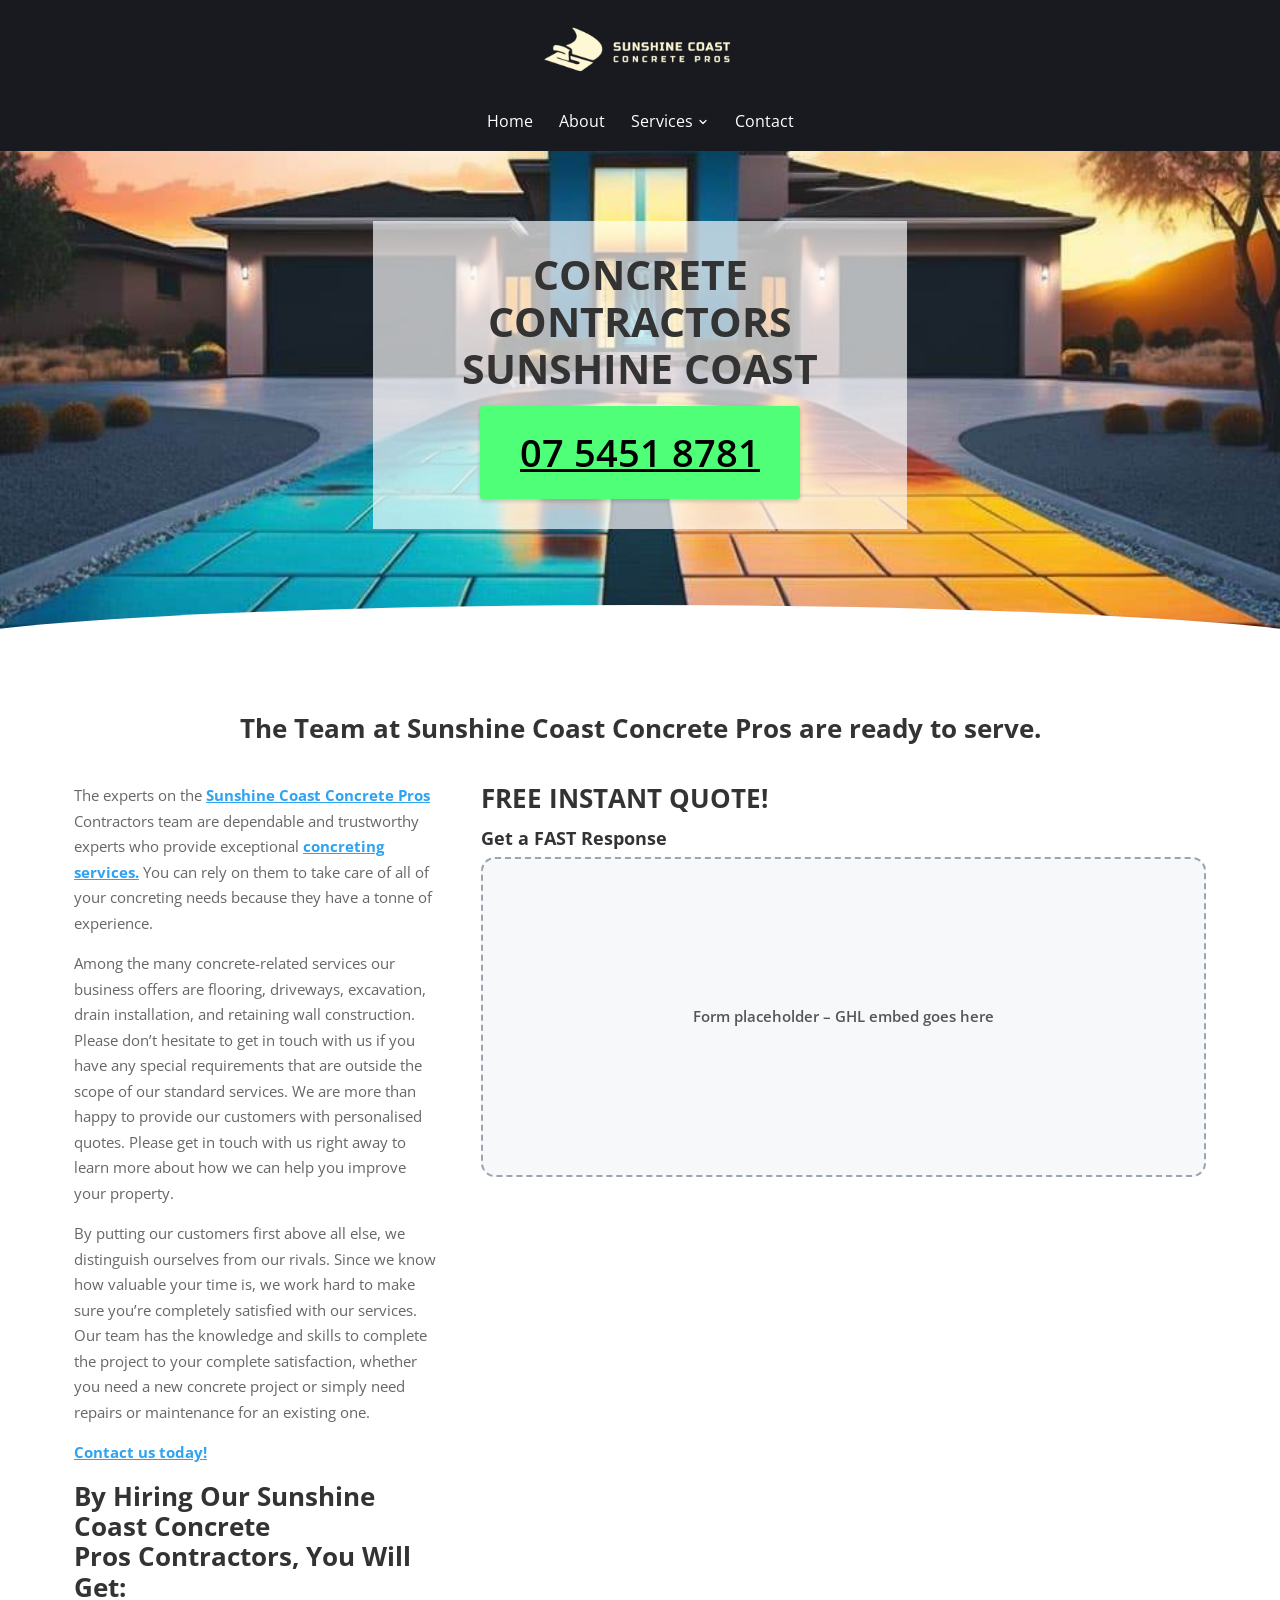
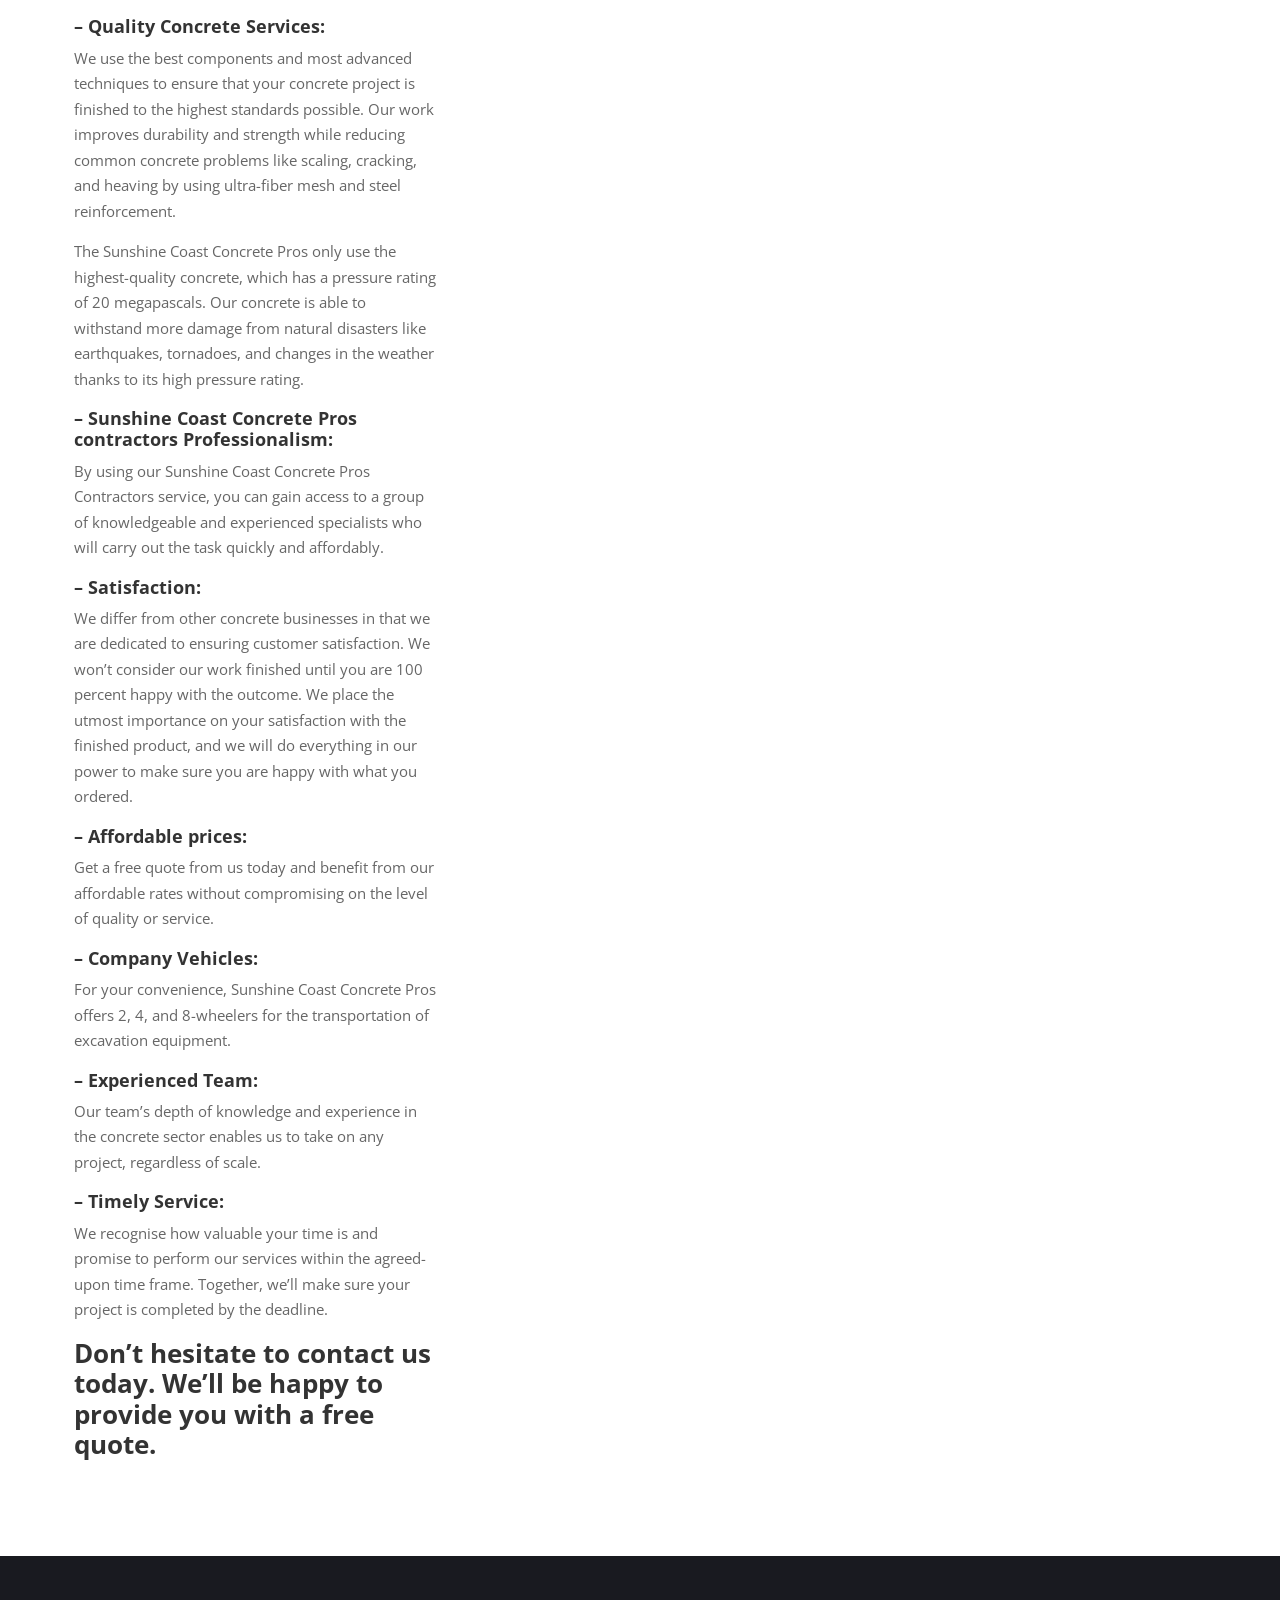
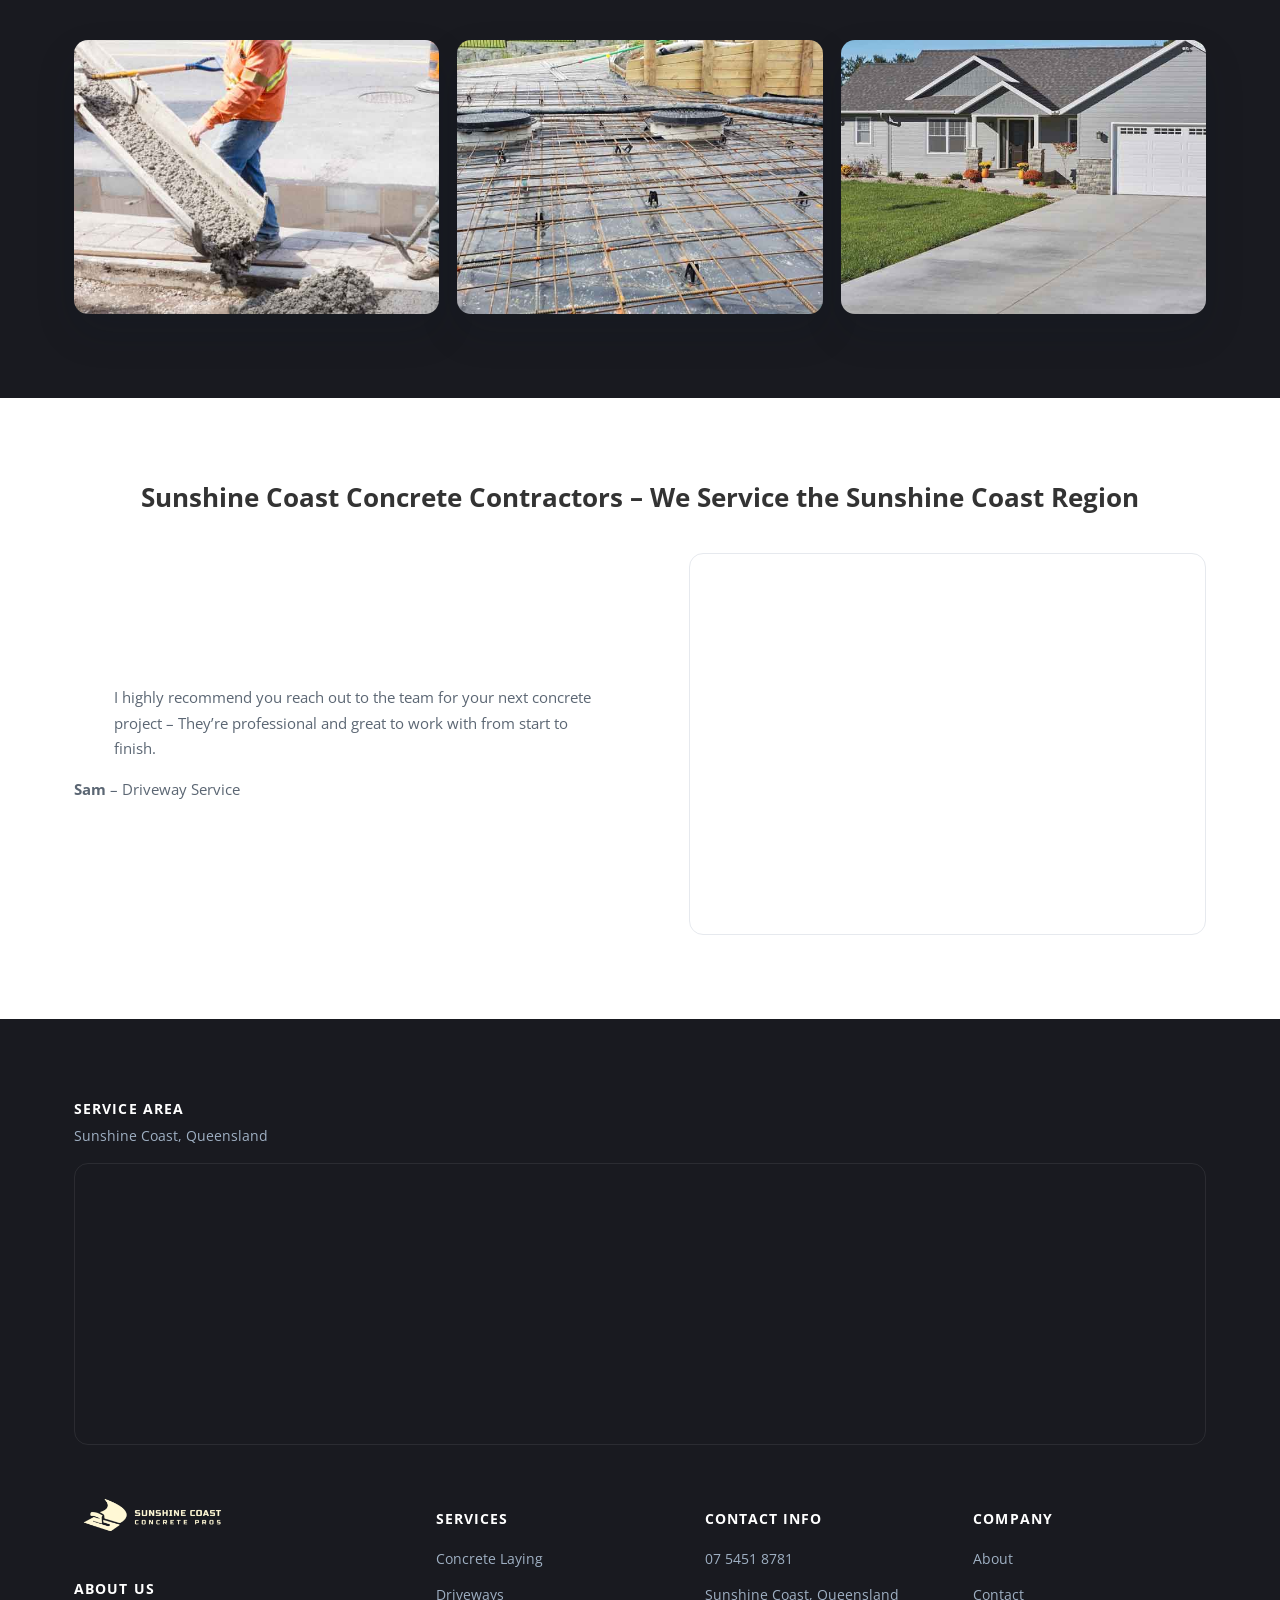
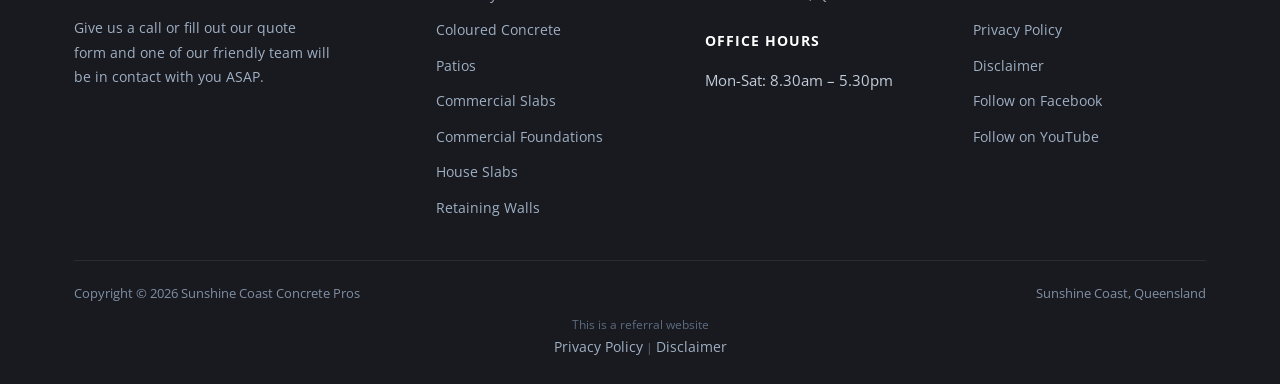
==== about/index.html @ 8c4a9a01 "Rebuild Sunshine Coast Concrete Pros as fast static site (form placeholder) Co-Authored-By: Claude S" ====
<!doctype html>
<html lang="en-AU">
<head>
<!-- Google tag (gtag.js) -->
<script async src="https://www.googletagmanager.com/gtag/js?id=AW-11030760791"></script>
<script>
  window.dataLayer = window.dataLayer || [];
  function gtag(){dataLayer.push(arguments);}
  gtag('js', new Date());
  gtag('config', 'AW-11030760791');
</script>
<meta charset="UTF-8">
<meta name="viewport" content="width=device-width, initial-scale=1.0">
<link rel="icon" href="/favicon-32.png" sizes="32x32" type="image/png">
<link rel="icon" href="/favicon-192.png" sizes="192x192" type="image/png">
<link rel="apple-touch-icon" href="/apple-touch-icon.png">
<title>About - Sunshine Coast Concrete Pros</title>
<meta name="description" content="Sunshine Coast Concrete Pros Contractors team are dependable and trustworthy experts who provide exceptional concreting services.">
<meta name="robots" content="follow, index, max-snippet:-1, max-video-preview:-1, max-image-preview:large">
<link rel="canonical" href="https://sunshinecoastconcrete.com.au/about/">
<meta property="og:locale" content="en_US">
<meta property="og:type" content="article">
<meta property="og:title" content="About - Sunshine Coast Concrete Pros">
<meta property="og:description" content="Sunshine Coast Concrete Pros Contractors team are dependable and trustworthy experts who provide exceptional concreting services.">
<meta property="og:url" content="https://sunshinecoastconcrete.com.au/about/">
<meta property="og:site_name" content="Sunshine Coast Concrete Pros">
<meta property="og:image" content="https://sunshinecoastconcrete.com.au/images/social-Sunshinecoast-Concrete.jpg">
<meta property="og:image:secure_url" content="https://sunshinecoastconcrete.com.au/images/social-Sunshinecoast-Concrete.jpg">
<meta property="og:image:width" content="1200">
<meta property="og:image:height" content="630">
<meta property="og:image:alt" content="sunshine coast concrete logo - queensland best concrete contractor for driveways">
<meta property="og:image:type" content="image/jpeg">
<meta name="twitter:card" content="summary_large_image">
<meta name="twitter:title" content="About - Sunshine Coast Concrete Pros">
<meta name="twitter:description" content="Sunshine Coast Concrete Pros Contractors team are dependable and trustworthy experts who provide exceptional concreting services.">
<meta name="twitter:image" content="https://sunshinecoastconcrete.com.au/images/social-Sunshinecoast-Concrete.jpg">
<meta name="twitter:label1" content="Time to read">
<meta name="twitter:data1" content="7 minutes">
<script type="application/ld+json">{"@context": "https://schema.org", "@graph": [{"@type": "Place", "@id": "https://sunshinecoastconcrete.com.au/#place", "address": {"@type": "PostalAddress", "streetAddress": "11 Vine Forest Circuit", "addressLocality": "Palmwoods", "addressRegion": "Sunshine Coast", "postalCode": "4555", "addressCountry": "Australia"}}, {"@type": ["LocalBusiness", "Organization"], "@id": "https://sunshinecoastconcrete.com.au/#organization", "name": "Sunshine Coast Concrete", "url": "https://sunshinecoastconcrete.com.au", "sameAs": ["https://www.facebook.com/profile.php?id=100089386998641"], "email": "info@sunshinecoastconcrete.com.au", "address": {"@type": "PostalAddress", "streetAddress": "11 Vine Forest Circuit", "addressLocality": "Palmwoods", "addressRegion": "Sunshine Coast", "postalCode": "4555", "addressCountry": "Australia"}, "logo": {"@type": "ImageObject", "@id": "https://sunshinecoastconcrete.com.au/#logo", "url": "https://sunshinecoastconcrete.com.au/images/main-Sunshinecoast-Concrete.jpg", "contentUrl": "https://sunshinecoastconcrete.com.au/images/main-Sunshinecoast-Concrete.jpg", "caption": "Sunshine Coast Concrete Pros", "inLanguage": "en-US", "width": "600", "height": "600"}, "openingHours": ["Monday,Tuesday,Wednesday,Thursday,Friday,Saturday,Sunday 09:00-17:00"], "location": {"@id": "https://sunshinecoastconcrete.com.au/#place"}, "image": {"@id": "https://sunshinecoastconcrete.com.au/#logo"}, "telephone": "+61-7-5451-8781"}, {"@type": "WebSite", "@id": "https://sunshinecoastconcrete.com.au/#website", "url": "https://sunshinecoastconcrete.com.au", "name": "Sunshine Coast Concrete Pros", "alternateName": "Concrete Driveways Sunshine Coast", "publisher": {"@id": "https://sunshinecoastconcrete.com.au/#organization"}, "inLanguage": "en-US"}, {"@type": "ImageObject", "@id": "https://sunshinecoastconcrete.com.au/images/social-Sunshinecoast-Concrete.jpg", "url": "https://sunshinecoastconcrete.com.au/images/social-Sunshinecoast-Concrete.jpg", "width": "1200", "height": "630", "caption": "sunshine coast concrete logo - queensland best concrete contractor for driveways", "inLanguage": "en-US"}, {"@type": "BreadcrumbList", "@id": "https://sunshinecoastconcrete.com.au/about/#breadcrumb", "itemListElement": [{"@type": "ListItem", "position": "1", "item": {"@id": "https://sunshinecoastconcrete.com.au", "name": "Home"}}, {"@type": "ListItem", "position": "2", "item": {"@id": "https://sunshinecoastconcrete.com.au/about/", "name": "About"}}]}, {"@type": "AboutPage", "@id": "https://sunshinecoastconcrete.com.au/about/#webpage", "url": "https://sunshinecoastconcrete.com.au/about/", "name": "About - Sunshine Coast Concrete Pros", "datePublished": "2023-01-18T11:44:36+00:00", "dateModified": "2023-02-21T07:09:35+00:00", "isPartOf": {"@id": "https://sunshinecoastconcrete.com.au/#website"}, "primaryImageOfPage": {"@id": "https://sunshinecoastconcrete.com.au/images/social-Sunshinecoast-Concrete.jpg"}, "inLanguage": "en-US", "breadcrumb": {"@id": "https://sunshinecoastconcrete.com.au/about/#breadcrumb"}}]}</script>
<script type="application/ld+json">{"@context": "https://schema.org", "@type": "LocalBusiness", "name": "Sunshine Coast Concrete Pros", "image": "https://sunshinecoastconcrete.com.au/images/Sunshine-Coast-Concrete-Logo.png", "@id": "", "url": "https://sunshinecoastconcrete.com.au/", "telephone": "07 5451 8781", "address": {"@type": "PostalAddress", "streetAddress": "", "addressLocality": "Sunshine Coast", "addressRegion": "QLD", "postalCode": "", "addressCountry": "AU"}, "openingHoursSpecification": {"@type": "OpeningHoursSpecification", "dayOfWeek": ["Monday", "Tuesday", "Wednesday", "Thursday", "Friday", "Saturday", "Sunday"], "opens": "00:00", "closes": "23:59"}, "sameAs": ["https://www.facebook.com/profile.php?id=100089386998641", "https://www.youtube.com/channel/UCxRtXw0MO_9Wl3wYZWt5L2w"]}</script>
<script type="application/ld+json">{"@context": "https://schema.org", "@type": "BreadcrumbList", "itemListElement": [{"@type": "ListItem", "position": 1, "name": "Home", "item": "https://sunshinecoastconcrete.com.au/"}, {"@type": "ListItem", "position": 2, "name": "About", "item": "https://sunshinecoastconcrete.com.au/about/"}]}</script>
<link rel="preconnect" href="https://fonts.googleapis.com">
<link rel="preconnect" href="https://fonts.gstatic.com" crossorigin>
<link rel="preload" as="style" href="https://fonts.googleapis.com/css2?family=Open+Sans:wght@400;600;700;800&display=swap" onload="this.onload=null;this.rel='stylesheet'">
<noscript><link rel="stylesheet" href="https://fonts.googleapis.com/css2?family=Open+Sans:wght@400;600;700;800&display=swap"></noscript>
<link rel="stylesheet" href="/css/style.css">
</head>
<body class="">

<header class="classic">
  <div class="c-head wrap">
    <a href="/" class="brand"><img src="/images/Sunshine-yConcrete-long.png" alt="Sunshine Coast Concrete Pros" width="1200" height="417"></a>
    <nav class="links"><a href="/">Home</a><a href="/about/">About</a><div class="nav-item"><a href="/services/">Services <svg viewBox="0 0 24 24" fill="none" stroke-width="2.4" stroke-linecap="round" stroke-linejoin="round"><path d="m6 9 6 6 6-6"/></svg></a><div class="nav-dropdown"><a href="/concrete-laying-sunshine-coast/">Concrete Laying</a><a href="/concrete-driveways-sunshine-coast/">Driveways</a><a href="/colored-concrete-sunshine-coast/">Coloured Concrete</a><a href="/patios-sunshine-coast/">Patios</a><a href="/commercial-slabs/">Commercial Slabs</a><a href="/commercial-foundations/">Commercial Foundations</a><a href="/house-slabs-sunshine-coast/">House Slabs</a><a href="/retaining-walls-sunshine-coast/">Retaining Walls</a></div></div><a href="/contact/">Contact</a></nav>
    <button type="button" class="hamburger-btn" id="hamburgerBtn" aria-label="Open menu" aria-expanded="false"><svg viewBox="0 0 24 24" fill="none" stroke="#fff" stroke-width="2.4" stroke-linecap="round" stroke-linejoin="round"><path d="M4 7h16M4 12h16M4 17h16"/></svg></button>
  </div>
  <div class="mobile-menu" id="mobileMenu"><a href="/">Home</a><a href="/about/">About</a><a href="/services/">Services</a><div class="mobile-submenu"><a href="/concrete-laying-sunshine-coast/">Concrete Laying</a><a href="/concrete-driveways-sunshine-coast/">Driveways</a><a href="/colored-concrete-sunshine-coast/">Coloured Concrete</a><a href="/patios-sunshine-coast/">Patios</a><a href="/commercial-slabs/">Commercial Slabs</a><a href="/commercial-foundations/">Commercial Foundations</a><a href="/house-slabs-sunshine-coast/">House Slabs</a><a href="/retaining-walls-sunshine-coast/">Retaining Walls</a></div><a href="/contact/">Contact</a><a href="tel:0754518781" class="mobile-menu-phone">Call 07 5451 8781</a></div>
</header>
<main>
<section class="hero-c" id="top"><div class="hero-c-box"><div class="row"><div class="text"><h1>CONCRETE CONTRACTORS SUNSHINE COAST</h1></div><p class="btn-wrap"><a class="btn btn-primary" href="tel:0754518781">07 5451 8781</a></p></div></div></section>
<section class=""><div class="wrap"><div class="row"><div class="text">

<h2>The Team at Sunshine Coast Concrete Pros are ready to serve.</h2>

</div></div><div class="row cols cols-2 formrow"><div class="col"><div class="text"><p>The experts on the <a href="/">Sunshine Coast Concrete Pros</a> Contractors team are dependable and trustworthy experts who provide exceptional <a href="/services/">concreting services.</a> You can rely on them to take care of all of your concreting needs because they have a tonne of experience.</p>
<p>Among the many concrete-related services our business offers are flooring, driveways, excavation, drain installation, and retaining wall construction. Please don’t hesitate to get in touch with us if you have any special requirements that are outside the scope of our standard services. We are more than happy to provide our customers with personalised quotes. Please get in touch with us right away to learn more about how we can help you improve your property.</p>
<p>By putting our customers first above all else, we distinguish ourselves from our rivals. Since we know how valuable your time is, we work hard to make sure you’re completely satisfied with our services. Our team has the knowledge and skills to complete the project to your complete satisfaction, whether you need a new concrete project or simply need repairs or maintenance for an existing one.</p>
<p><a href="/contact/">Contact us today!</a></p>
<h2><strong>By Hiring Our Sunshine Coast Concrete Pros Contractors, You Will Get:</strong></h2>
<h3><strong>– Quality Concrete Services:</strong></h3>
<p>We use the best components and most advanced techniques to ensure that your concrete project is finished to the highest standards possible. Our work improves durability and strength while reducing common concrete problems like scaling, cracking, and heaving by using ultra-fiber mesh and steel reinforcement.</p>
<p>The Sunshine Coast Concrete Pros only use the highest-quality concrete, which has a pressure rating of 20 megapascals. Our concrete is able to withstand more damage from natural disasters like earthquakes, tornadoes, and changes in the weather thanks to its high pressure rating.</p>
<h3><strong>– Sunshine Coast Concrete Pros contractors Professionalism:</strong></h3>
<p>By using our Sunshine Coast Concrete Pros Contractors service, you can gain access to a group of knowledgeable and experienced specialists who will carry out the task quickly and affordably.</p>
<h3><strong>– Satisfaction:</strong></h3>
<p>We differ from other concrete businesses in that we are dedicated to ensuring customer satisfaction. We won’t consider our work finished until you are 100 percent happy with the outcome. We place the utmost importance on your satisfaction with the finished product, and we will do everything in our power to make sure you are happy with what you ordered.</p>
<h3><strong>– Affordable prices:</strong></h3>
<p>Get a free quote from us today and benefit from our affordable rates without compromising on the level of quality or service.</p>
<h3><strong>– Company Vehicles:</strong></h3>
<p>For your convenience, Sunshine Coast Concrete Pros offers 2, 4, and 8-wheelers for the transportation of excavation equipment.</p>
<h3><strong>– Experienced Team:</strong></h3>
<p>Our team’s depth of knowledge and experience in the concrete sector enables us to take on any project, regardless of scale.</p>
<h3><strong>– Timely Service:</strong></h3>
<p>We recognise how valuable your time is and promise to perform our services within the agreed-upon time frame. Together, we’ll make sure your project is completed by the deadline.</p>

<h2>Don’t hesitate to contact us today. We’ll be happy to provide you with a free quote.</h2></div></div><div class="col"><div class="text"><h2>FREE INSTANT QUOTE!</h2>
<h3>Get a FAST Response</h3></div><div class="form-card"><div class="form-placeholder"><!-- GHL FORM EMBED GOES HERE -->Form placeholder &ndash; GHL embed goes here</div></div></div></div></div></section>
<section class="sec-dark"><div class="wrap"><div class="row gallery-grid"><div class="figure"><img src="/images/d1.jpg" alt="Sunshine Coast Concrete Pros Contractors Cement Services in AU" width="800" height="480" loading="lazy" decoding="async"></div><div class="figure"><img src="/images/d2.jpg" alt="Laying Concrete Foundations" width="800" height="480" loading="lazy" decoding="async"></div><div class="figure"><img src="/images/d3.jpg" alt="Turning an Old Driveway Into a New Driveway - Sunshine Coast Concrete Pros Contractors" width="800" height="480" loading="lazy" decoding="async"></div></div></div></section>
<section class=""><div class="wrap"><div class="row"><div class="text">

<h2>Sunshine Coast Concrete Contractors – We Service the Sunshine Coast Region</h2>

</div></div><div class="row cols cols-2"><div class="col"><div class="testimonial"><blockquote><p>I highly recommend you reach out to the team for your next concrete project – They’re professional and great to work with from start to finish.</p></blockquote><p class="who"><strong>Sam</strong> &ndash; Driveway Service</p></div></div><div class="col"><div class="map-embed"><iframe src="https://www.google.com/maps/embed?pb=!1m14!1m8!1m3!1d228356.82691924868!2d153.05570167729675!3d-26.581850053584763!3m2!1i1024!2i768!4f13.1!3m3!1m2!1s0x0%3A0x6af432c5afefbe0d!2sSunshine%20Coast%20Concrete%20Pros!5e0!3m2!1sen!2snz!4v1674123449650!5m2!1sen!2snz" width="600" height="380" style="border:0" allowfullscreen loading="lazy" referrerpolicy="no-referrer-when-downgrade" title="Sunshine Coast Concrete Pros service area map"></iframe></div></div></div></div></section>
</main>
<footer>
  <div class="wrap">
    <div class="footer-map-head"><h4>Service Area</h4><p>Sunshine Coast, Queensland</p></div><div class="footer-map"><iframe src="https://www.google.com/maps/embed?pb=!1m14!1m8!1m3!1d456615.78551416093!2d153.074157!3d-26.606482!3m2!1i1024!2i768!4f13.1!3m3!1m2!1s0x2fd1b5e53f5f8fc7%3A0x6af432c5afefbe0d!2sSunshine%20Coast%20Concrete%20Pros!5e0!3m2!1sen!2snz!4v1678035881967!5m2!1sen!2snz" width="600" height="280" style="border:0" allowfullscreen loading="lazy" referrerpolicy="no-referrer-when-downgrade" title="Sunshine Coast Concrete Pros service area map"></iframe></div>
    <div class="footer-grid "><div class="footer-brand"><a href="/" class="brand"><img src="/images/Sunshine-yConcrete-long.png" alt="Sunshine Coast Concrete Pros" width="1200" height="417" loading="lazy"></a><h4>About us</h4><p>Give us a call or fill out our quote form and one of our friendly team will be in contact with you ASAP.</p></div><div><h4>Services</h4><ul><li><a href="/concrete-laying-sunshine-coast/">Concrete Laying</a></li><li><a href="/concrete-driveways-sunshine-coast/">Driveways</a></li><li><a href="/colored-concrete-sunshine-coast/">Coloured Concrete</a></li><li><a href="/patios-sunshine-coast/">Patios</a></li><li><a href="/commercial-slabs/">Commercial Slabs</a></li><li><a href="/commercial-foundations/">Commercial Foundations</a></li><li><a href="/house-slabs-sunshine-coast/">House Slabs</a></li><li><a href="/retaining-walls-sunshine-coast/">Retaining Walls</a></li></ul></div><div><h4>Contact Info</h4><ul><li><a href="tel:0754518781">07 5451 8781</a></li><li><a href="https://goo.gl/maps/poTHbkWB9ZEFr1628" target="_blank" rel="noopener">Sunshine Coast, Queensland</a></li></ul><h4 style="margin-top:22px;">Office Hours</h4><ul><li>Mon-Sat: 8.30am &ndash; 5.30pm</li></ul></div><div><h4>Company</h4><ul><li><a href="/about/">About</a></li><li><a href="/contact/">Contact</a></li><li><a href="/privacy-policy/">Privacy Policy</a></li><li><a href="/disclaimer/">Disclaimer</a></li><li><a href="https://www.facebook.com/profile.php?id=100089386998641" target="_blank" rel="noopener">Follow on Facebook</a></li><li><a href="https://www.youtube.com/channel/UCxRtXw0MO_9Wl3wYZWt5L2w" target="_blank" rel="noopener">Follow on YouTube</a></li></ul></div></div>
    <div class="footer-bottom"><span>Copyright &copy; 2026 Sunshine Coast Concrete Pros</span><span>Sunshine Coast, Queensland</span></div>
    <div class="footer-disclosure">This is a referral website<br><a href="/privacy-policy/">Privacy Policy</a> | <a href="/disclaimer/">Disclaimer</a></div>
  </div>
</footer>
<script>
(function(){var b=document.getElementById('hamburgerBtn'),m=document.getElementById('mobileMenu');if(!b||!m)return;b.addEventListener('click',function(){var o=m.classList.toggle('open');b.setAttribute('aria-expanded',o?'true':'false');});})();
</script>
<script src="https://link.msgsndr.com/js/form_embed.js" defer></script>
</body>
</html>
---- css/style.css ----
:root{
    --navy:#0f1b2b;
    --navy-2:#16283f;
    --orange:#ff6b2c;
    --orange-2:#ff8a4c;
    --paper:#f6f7f9;
    --ink:#141c26;
    --muted:#5b6673;
    --line:#e6e9ee;
    --white:#ffffff;
    --radius:14px;
    --shadow:0 10px 30px rgba(15,27,43,0.08);
    --maxw:1180px;
  }
  *{box-sizing:border-box;}
  html{scroll-behavior:smooth;}
  body{
    margin:0;
    font-family:'Inter',-apple-system,BlinkMacSystemFont,'Segoe UI',sans-serif;
    color:var(--ink);
    background:var(--white);
    line-height:1.6;
  }
  img{max-width:100%;display:block;}
  a{color:inherit;}
  .wrap{max-width:var(--maxw);margin:0 auto;padding:0 24px;}
  h1,h2,h3{font-weight:800;line-height:1.15;margin:0 0 .5em;}
  h2{font-size:clamp(1.7rem,3vw,2.4rem);}
  h3{font-size:1.15rem;}
  p{color:var(--muted);margin:0 0 1em;}
  .eyebrow{
    display:inline-flex;align-items:center;gap:8px;
    text-transform:uppercase;letter-spacing:.08em;font-size:.75rem;font-weight:700;
    color:var(--orange);margin-bottom:12px;
  }
  .eyebrow::before{content:"";width:22px;height:2px;background:var(--orange);display:inline-block;}
  .btn{
    display:inline-flex;align-items:center;justify-content:center;gap:8px;
    padding:15px 28px;border-radius:999px;font-weight:700;font-size:.95rem;
    text-decoration:none;cursor:pointer;border:2px solid transparent;transition:transform .15s ease, box-shadow .15s ease, background .15s ease;
  }
  .btn:hover{transform:translateY(-2px);}
  .btn-primary{background:var(--orange);color:var(--white);box-shadow:0 8px 20px rgba(255,107,44,.35);}
  .btn-primary:hover{background:var(--orange-2);}
  .btn-outline{background:transparent;border-color:rgba(255,255,255,.35);color:var(--white);}
  .btn-outline:hover{border-color:var(--white);}
  .btn-dark{background:var(--navy);color:var(--white);}

  /* Header */
  header{
    position:sticky;top:0;z-index:50;background:rgba(15,27,43,.96);backdrop-filter:blur(6px);
    border-bottom:1px solid rgba(255,255,255,.06);
  }
  .nav{display:flex;align-items:center;justify-content:space-between;padding:16px 24px;}
  .brand{display:flex;align-items:center;gap:10px;color:var(--white);text-decoration:none;font-weight:800;font-size:1.05rem;letter-spacing:.01em;}
  .brand-mark{
    width:34px;height:32px;display:flex;align-items:center;flex-shrink:0;
  }
  .brand-mark svg{width:34px;height:32px;}
  .brand small{display:block;font-size:.65rem;font-weight:600;color:#9fb0c3;letter-spacing:.12em;text-transform:uppercase;}
  nav.links{display:flex;align-items:center;gap:32px;}
  nav.links a{color:#cfd8e3;text-decoration:none;font-weight:600;font-size:.92rem;}
  nav.links a:hover{color:var(--white);}
  .nav-item{position:relative;display:flex;align-items:center;padding:24px 0;margin:-24px 0;}
  .nav-item > a{display:flex;align-items:center;gap:5px;}
  .nav-item > a svg{width:13px;height:13px;stroke:currentColor;transition:transform .18s ease;}
  .nav-item:hover > a svg{transform:rotate(180deg);}
  .nav-dropdown{
    position:absolute;top:100%;left:0;margin-top:2px;
    background:var(--navy-2);border:1px solid rgba(255,255,255,.1);border-radius:12px;
    padding:8px;min-width:220px;box-shadow:0 22px 44px rgba(0,0,0,.4);
    opacity:0;visibility:hidden;transform:translateY(-6px);transition:opacity .18s ease, transform .18s ease, visibility .18s ease;
    z-index:60;
  }
  .nav-item:hover .nav-dropdown{opacity:1;visibility:visible;transform:translateY(0);}
  .nav-dropdown a{display:block;padding:10px 12px;border-radius:8px;color:#cfd8e3;font-weight:600;font-size:.88rem;}
  .nav-dropdown a:hover{background:rgba(255,255,255,.07);color:var(--white);}
  .nav-cta{display:flex;align-items:center;gap:14px;}
  .phone-pill{
    display:flex;align-items:center;gap:8px;color:var(--white);text-decoration:none;font-weight:700;font-size:.92rem;
  }
  .phone-pill svg{width:16px;height:16px;stroke:var(--orange);}
  .menu-toggle{display:none;background:none;border:none;color:var(--white);font-size:1.6rem;cursor:pointer;}
  .hamburger-btn{
    display:none;width:42px;height:42px;border-radius:10px;background:var(--orange);border:none;
    align-items:center;justify-content:center;cursor:pointer;flex-shrink:0;box-shadow:0 8px 20px rgba(255,107,44,.35);
  }
  .hamburger-btn svg{width:20px;height:20px;}

  /* Mobile menu panel */
  .mobile-menu{
    display:none;flex-direction:column;gap:2px;background:var(--navy-2);
    border-top:1px solid rgba(255,255,255,.08);padding:10px 20px 22px;
  }
  .mobile-menu.open{display:flex;}
  .mobile-menu a{
    color:#cfd8e3;text-decoration:none;font-weight:600;font-size:.98rem;padding:13px 4px;
    border-bottom:1px solid rgba(255,255,255,.06);
  }
  .mobile-submenu{display:flex;flex-direction:column;padding-left:14px;}
  .mobile-submenu a{font-size:.9rem;font-weight:500;color:#9fb0c3;padding:10px 4px;}
  .mobile-menu-phone{color:var(--orange) !important;font-weight:700 !important;}
  .mobile-menu .btn-primary{justify-content:center;margin-top:14px;border-bottom:none;}

  /* Hero */
  .hero{
    background:radial-gradient(1200px 500px at 15% -10%, rgba(255,107,44,.22), transparent 60%),
               linear-gradient(100deg, rgba(15,27,43,.97) 0%, rgba(15,27,43,.93) 38%, rgba(15,27,43,.62) 100%),
               url('/images/Banner-of-Madison-Concrete.jpg');
    background-size:cover;background-position:center 65%;
    color:var(--white);position:relative;overflow:hidden;
  }
  .hero::after{
    content:"";position:absolute;right:-120px;top:-80px;width:520px;height:520px;
    background:radial-gradient(circle,rgba(255,107,44,.2),transparent 70%);
  }
  .hero-inner{
    position:relative;z-index:2;padding:88px 24px 76px;max-width:1320px;margin:0 auto;
    display:grid;grid-template-columns:.95fr 1.25fr;gap:40px;align-items:center;
  }
  .hero h1{font-size:clamp(2.1rem,4.4vw,3.2rem);margin-bottom:.4em;}
  .hero h1 span{color:var(--orange);}
  .hero-topbar{
    position:relative;z-index:3;background:linear-gradient(135deg,var(--orange),var(--orange-2));
    padding:16px 24px;text-align:center;box-shadow:0 4px 18px rgba(0,0,0,.18);
  }
  .hero-topbar strong{
    display:inline-block;color:var(--navy);font-weight:900;letter-spacing:.02em;
    font-size:clamp(1.3rem,3.4vw,2rem);text-transform:uppercase;
    text-shadow:0 0 14px rgba(255,255,255,.85), 0 0 28px rgba(255,255,255,.5), 0 2px 0 rgba(255,255,255,.4);
  }
  .hero p.lead{color:#c3ceda;font-size:1.08rem;max-width:52ch;margin-bottom:1.8em;}
  .hero-actions{display:flex;flex-wrap:wrap;gap:14px;margin-bottom:2.4em;}
  .hero-stats{display:flex;gap:28px;flex-wrap:wrap;}
  .hero-stats div{min-width:110px;}
  .hero-stats strong{display:block;font-size:1.6rem;color:var(--white);}
  .hero-stats span{font-size:.8rem;color:#9fb0c3;text-transform:uppercase;letter-spacing:.06em;}

  .hero-card{
    background:rgba(255,255,255,.06);border:1px solid rgba(255,255,255,.12);border-radius:var(--radius);
    padding:28px;backdrop-filter:blur(4px);
  }
  .hero-card h3{color:var(--white);margin-bottom:14px;font-size:1.05rem;}
  .hero-card ul{list-style:none;margin:0;padding:0;display:grid;gap:12px;}
  .hero-card li{display:flex;gap:10px;align-items:flex-start;color:#dbe3ec;font-size:.92rem;}
  .hero-card li svg{width:18px;height:18px;stroke:var(--orange);flex-shrink:0;margin-top:2px;}

  /* Hero form (right column) */
  .hero-form{
    padding:0;
  }
  .hero-form-head{padding:0 4px 32px;}
  .response-time{
    color:var(--white);font-size:2rem;font-weight:800;margin:0;line-height:1.3;
  }
  .response-time .highlight{
    position:relative;color:var(--white);display:inline-block;padding-bottom:6px;
  }
  .response-time .highlight::after{
    content:"";position:absolute;left:-4px;right:-4px;bottom:-6px;height:14px;
    background:linear-gradient(90deg,var(--orange),var(--orange-2));
    border-radius:8px;z-index:1;transform:skewX(-10deg) rotate(-1deg);
    box-shadow:0 4px 10px rgba(255,107,44,.35);
  }
  .hero-form iframe{border-radius:10px;display:block;}

  /* Checklist strip */
  .checklist-strip{background:var(--navy-2);border-top:1px solid rgba(255,255,255,.08);}
  .checklist-strip .wrap{
    display:flex;flex-wrap:wrap;gap:14px 32px;padding:22px 24px;justify-content:center;
  }
  .checklist-strip .check-item{display:flex;align-items:center;gap:10px;color:#dbe3ec;font-size:.9rem;font-weight:600;}
  .checklist-strip .check-item svg{width:18px;height:18px;stroke:var(--orange);flex-shrink:0;}

  /* Trust bar */
  .sub-headline{background:var(--navy);padding:22px 0;}
  .sub-headline h2{
    margin:0;text-align:center;color:var(--white);font-size:clamp(1.05rem,2.4vw,1.4rem);font-weight:700;
  }

  .trustbar{background:var(--white);border-bottom:1px solid var(--line);}
  .trustbar .wrap{
    display:grid;grid-template-columns:repeat(4,1fr);gap:24px;padding:26px 24px;
  }
  .trust-item{display:flex;align-items:center;gap:12px;}
  .trust-item svg{width:26px;height:26px;stroke:var(--orange);flex-shrink:0;}
  .trust-item span{font-weight:700;font-size:.88rem;color:var(--navy);}

  /* Section spacing */
  section{padding:84px 0;}
  .section-head{max-width:640px;margin-bottom:48px;}
  .bg-paper{background:var(--paper);}

  /* Content + photo split */
  .content-photo-grid{display:grid;grid-template-columns:1.1fr .9fr;gap:48px;align-items:center;}
  .content-photo{border-radius:var(--radius);overflow:hidden;box-shadow:0 24px 50px rgba(15,27,43,.18);}
  .content-photo img{width:100%;height:360px;object-fit:cover;object-position:center;display:block;}

  /* Services grid */
  .services-grid{display:grid;grid-template-columns:repeat(3,1fr);gap:24px;}
  .service-card{
    background:var(--white);border:1px solid var(--line);border-radius:var(--radius);
    box-shadow:var(--shadow);transition:transform .18s ease, box-shadow .18s ease;
    position:relative;padding:0;overflow:hidden;
  }
  .service-card:hover{transform:translateY(-4px);box-shadow:0 16px 34px rgba(15,27,43,.12);}
  .service-card .card-photo{width:100%;height:170px;object-fit:cover;object-position:center;}
  .service-card .card-body{padding:22px 26px 28px;}
  .service-icon{
    width:52px;height:52px;border-radius:12px;background:linear-gradient(135deg,#fff1e9,#ffe1cf);
    display:flex;align-items:center;justify-content:center;margin-bottom:18px;
    margin-top:-40px;position:relative;z-index:2;box-shadow:0 6px 16px rgba(15,27,43,.18);
  }
  .service-icon svg{width:26px;height:26px;stroke:var(--orange);}
  .service-card h3{margin-bottom:8px;}
  .service-card p{margin-bottom:0;font-size:.93rem;}
  .service-card .service-link{
    display:inline-flex;align-items:center;gap:6px;margin-top:14px;font-size:.85rem;font-weight:700;color:var(--orange);text-decoration:none;
  }
  .service-card.featured{border-color:var(--orange);}
  .service-tag{
    position:absolute;top:14px;right:16px;z-index:3;background:var(--orange);color:var(--white);
    font-size:.68rem;font-weight:800;letter-spacing:.06em;text-transform:uppercase;
    padding:5px 12px;border-radius:999px;
  }

  /* Gallery */
  .gallery-grid{display:grid;grid-template-columns:repeat(4,1fr);gap:18px;}
  .gallery-item{
    position:relative;border-radius:var(--radius);overflow:hidden;aspect-ratio:4/5;
    box-shadow:var(--shadow);
  }
  .gallery-item img{width:100%;height:100%;object-fit:cover;transition:transform .3s ease;}
  .gallery-item:hover img{transform:scale(1.06);}
  .gallery-item .cap{
    position:absolute;left:0;right:0;bottom:0;padding:16px 14px;color:var(--white);font-weight:700;font-size:.85rem;
    background:linear-gradient(0deg, rgba(15,27,43,.85), transparent 70%);
  }

  /* Areas we service carousel */
  .areas-head{display:flex;justify-content:space-between;align-items:flex-end;gap:24px;margin-bottom:32px;flex-wrap:wrap;}
  .areas-top-grid{display:grid;grid-template-columns:2fr 1fr;gap:40px;align-items:stretch;margin-bottom:32px;}
  .areas-intro{display:flex;flex-direction:column;justify-content:space-between;gap:24px;}
  .areas-map-card{
    border-radius:var(--radius);overflow:hidden;min-height:220px;
    border:1px solid var(--line);box-shadow:0 10px 24px rgba(15,27,43,.08);
  }
  .areas-map-card iframe{width:100%;height:100%;border:0;display:block;}
  .carousel-nav{display:flex;gap:10px;}
  .carousel-nav button{
    width:42px;height:42px;border-radius:50%;border:1px solid var(--line);background:var(--white);
    display:flex;align-items:center;justify-content:center;cursor:pointer;transition:background .15s ease;
  }
  .carousel-nav button:hover{background:var(--paper);}
  .carousel-nav button svg{width:18px;height:18px;stroke:var(--navy);}
  .areas-carousel{
    display:flex;overflow-x:auto;scroll-snap-type:x mandatory;gap:24px;
    scrollbar-width:none;-ms-overflow-style:none;padding-bottom:4px;
  }
  .areas-carousel::-webkit-scrollbar{display:none;}
  .area-slide{
    flex:0 0 100%;scroll-snap-align:start;background:var(--paper);border:1px solid var(--line);
    border-radius:var(--radius);padding:32px 36px;
  }
  .area-slide h3{font-size:1.2rem;margin-bottom:20px;color:var(--navy);}
  .area-suburbs{columns:4;column-gap:28px;list-style:none;margin:0;padding:0;}
  .area-suburbs li{
    display:flex;align-items:center;gap:8px;font-size:.86rem;color:var(--muted);
    break-inside:avoid;margin-bottom:9px;
  }
  .area-suburbs li svg{width:13px;height:13px;stroke:var(--orange);flex-shrink:0;}
  .area-dots{display:flex;gap:8px;justify-content:center;margin-top:24px;}
  .area-dots button{
    width:8px;height:8px;border-radius:50%;background:var(--line);border:none;cursor:pointer;padding:0;
  }
  .area-dots button.active{background:var(--orange);width:22px;border-radius:6px;transition:width .2s ease;}

  /* Reviews */
  .reviews-wrap{max-width:920px;margin:0 auto;}

  /* FAQ accordion */
  .faq-wrap{max-width:820px;margin:0 auto;display:grid;gap:14px;}
  .faq-item{
    background:var(--white);border:1px solid var(--line);border-radius:12px;overflow:hidden;
  }
  .faq-item summary{
    list-style:none;cursor:pointer;padding:20px 24px;display:flex;align-items:center;justify-content:space-between;
    gap:16px;font-weight:700;color:var(--navy);font-size:1rem;
  }
  .faq-item summary::-webkit-details-marker{display:none;}
  .faq-item summary .faq-icon{
    width:26px;height:26px;border-radius:50%;background:var(--paper);display:flex;align-items:center;justify-content:center;
    flex-shrink:0;transition:transform .2s ease, background .2s ease;
  }
  .faq-item summary .faq-icon svg{width:14px;height:14px;stroke:var(--orange);}
  .faq-item[open] summary .faq-icon{transform:rotate(45deg);background:#fff1e9;}
  .faq-item .faq-answer{padding:0 24px 20px;margin:0;font-size:.94rem;}

  /* Footer map */
  .footer-map-head{margin-bottom:16px;}
  .footer-map-head h4{color:var(--white);font-size:.85rem;text-transform:uppercase;letter-spacing:.08em;margin-bottom:4px;}
  .footer-map-head p{color:#9fb0c3;font-size:.85rem;margin:0;}
  .footer-map{
    width:100%;border-radius:var(--radius);overflow:hidden;margin-bottom:44px;
    border:1px solid rgba(255,255,255,.08);
  }
  .footer-map iframe{width:100%;height:280px;border:0;display:block;}

  /* Why us */
  .why-grid{display:grid;grid-template-columns:1fr 1fr;gap:56px;align-items:start;}
  .why-list{display:grid;gap:22px;}
  .why-item{display:flex;gap:16px;}
  .why-num{
    width:42px;height:42px;border-radius:10px;background:var(--navy);color:var(--white);
    display:flex;align-items:center;justify-content:center;font-weight:800;flex-shrink:0;font-size:.95rem;
  }
  .why-item h3{margin-bottom:4px;font-size:1.05rem;}
  .why-item p{margin:0;font-size:.93rem;}
  .why-panel{
    background:var(--navy);color:var(--white);border-radius:var(--radius);padding:36px;
    background-image:radial-gradient(600px 300px at 90% 0%, rgba(255,107,44,.25), transparent 70%);
  }
  .why-panel h3{color:var(--white);font-size:1.3rem;}
  .why-panel p{color:#c3ceda;}
  .process{display:grid;gap:18px;margin-top:26px;}
  .process-step{display:flex;gap:14px;align-items:flex-start;}
  .process-step .dot{width:10px;height:10px;border-radius:50%;background:var(--orange);margin-top:8px;flex-shrink:0;}
  .process-step strong{display:block;color:var(--white);font-size:.95rem;}
  .process-step span{color:#9fb0c3;font-size:.85rem;}

  /* CTA strip */
  .cta-strip{
    background:linear-gradient(135deg,var(--orange),#ff8a4c);color:var(--white);text-align:center;
    padding:56px 24px;
  }
  .cta-strip h2{color:var(--white);margin-bottom:.3em;}
  .cta-strip p{color:rgba(255,255,255,.9);max-width:52ch;margin:0 auto 1.6em;}
  .cta-strip .btn-dark:hover{background:#0a1420;}

  /* Contact */
  .contact-grid{display:grid;grid-template-columns:.85fr 1.15fr;gap:48px;align-items:start;}
  #contact-info .contact-grid{grid-template-columns:.75fr 1.25fr;}
  #contact-info .form-wrap{background:transparent;border:none;box-shadow:none;padding:0;}
  .contact-info{display:grid;gap:22px;}
  .info-card{
    background:var(--white);border:1px solid var(--line);border-radius:var(--radius);padding:22px;
    display:flex;gap:14px;align-items:flex-start;box-shadow:var(--shadow);
  }
  .info-card svg{width:22px;height:22px;stroke:var(--orange);flex-shrink:0;margin-top:2px;}
  .info-card h3{font-size:.98rem;margin-bottom:4px;}
  .info-card p{margin:0;font-size:.9rem;}
  .info-card a{color:var(--navy);text-decoration:none;font-weight:700;}
  .form-wrap{
    background:var(--white);border:1px solid var(--line);border-radius:var(--radius);padding:16px;
    box-shadow:var(--shadow);min-height:600px;
  }
  .form-wrap iframe{border-radius:10px;}

  /* Footer */
  footer{background:var(--navy);color:#c3ceda;padding:60px 0 24px;}
  .footer-grid{display:grid;grid-template-columns:1.4fr 1fr 1fr 1fr;gap:36px;margin-bottom:40px;}
  .footer-brand p{color:#9fb0c3;font-size:.9rem;max-width:32ch;}
  footer h4{color:var(--white);font-size:.85rem;text-transform:uppercase;letter-spacing:.08em;margin-bottom:16px;}
  footer ul{list-style:none;margin:0;padding:0;display:grid;gap:10px;}
  footer a{color:#9fb0c3;text-decoration:none;font-size:.9rem;}
  footer a:hover{color:var(--white);}
  .footer-bottom{
    border-top:1px solid rgba(255,255,255,.08);padding-top:22px;
    display:flex;justify-content:space-between;flex-wrap:wrap;gap:10px;font-size:.8rem;color:#7f8fa3;
  }
  .footer-disclosure{margin-top:10px;font-size:.75rem;color:#5c6b80;}

  @media (max-width:980px){
    nav.links{display:none;}
    .phone-pill{display:none;}
    .nav-cta .btn-primary{display:none;}
    .hamburger-btn{display:flex;}
    .nav{padding:12px 16px;}
    .hero-inner{grid-template-columns:1fr;}
    .services-grid{grid-template-columns:repeat(2,1fr);}
    .why-grid{grid-template-columns:1fr;}
    .contact-grid{grid-template-columns:1fr;}
    #contact-info .contact-grid{grid-template-columns:1fr;}
    .trustbar .wrap{grid-template-columns:repeat(2,1fr);}
    .footer-grid{grid-template-columns:1fr 1fr;}
    .gallery-grid{grid-template-columns:repeat(2,1fr);}
    .area-suburbs{columns:2;}
  }
  @media (max-width:600px){
    .services-grid{grid-template-columns:1fr;}
    .hero-actions{flex-direction:column;align-items:stretch;}
    .hero-actions .btn{width:100%;}
    .hero-stats{flex-direction:column;gap:18px;align-items:flex-start;}
    .footer-grid{grid-template-columns:1fr;}
    section{padding:60px 0;}
    .gallery-grid{grid-template-columns:1fr 1fr;}
    .checklist-strip .wrap{justify-content:flex-start;}
    .area-slide{padding:24px 20px;}
    .area-suburbs{columns:1;}
    .areas-head{align-items:flex-start;}
    .areas-top-grid{grid-template-columns:1fr;gap:24px;}
    .content-photo-grid{grid-template-columns:1fr;gap:24px;}
    .content-photo img{height:220px;}
    .areas-map-card{min-height:220px;}
  }

/* privacy page */

  .policy-hero{
    background:linear-gradient(180deg,var(--navy) 0%, var(--navy-2) 100%);
    color:var(--white);padding:64px 0 48px;
  }
  .policy-hero .eyebrow{color:#ff9457;}
  .policy-hero h1{margin-bottom:.3em;}
  .policy-hero p{color:#c3ceda;max-width:60ch;margin:0;}
  .policy{padding:64px 0 90px;}
  .policy-wrap{max-width:800px;margin:0 auto;padding:0 24px;}
  .policy-wrap h2{font-size:1.35rem;margin-top:2.2em;margin-bottom:.5em;}
  .policy-wrap h2:first-child{margin-top:0;}
  .policy-wrap p, .policy-wrap li{color:var(--muted);font-size:.98rem;}
  .policy-wrap ul{padding-left:1.2em;margin:0 0 1em;}
  .policy-wrap li{margin-bottom:.4em;}
  .policy-wrap strong{color:var(--ink);}
  .policy-updated{
    display:inline-block;font-size:.82rem;font-weight:700;color:var(--orange);
    background:#fff1e9;padding:6px 14px;border-radius:999px;margin-bottom:1.5em;
  }
  .policy-card{
    background:var(--paper);border:1px solid var(--line);border-radius:var(--radius);
    padding:24px 26px;margin:1.5em 0;
  }
  .policy-card p:last-child{margin-bottom:0;}

/* sandblasting brisbane additions */
.brand img{height:46px;width:auto}
.hero-copy .text h1,.hero-copy h1{color:#fff;font-size:clamp(2.1rem,4.4vw,3.2rem);margin-bottom:.5em;text-transform:none}
.hero-copy .btn-wrap{margin:0}
.hero-copy .btn{font-size:1.15rem}
.hero-copy .figure{display:none}
.response-sub{color:#c3ceda;font-size:1.05rem;margin:.6em 0 0;font-weight:600}
.form-card{background:#fff;border-radius:14px;padding:18px;box-shadow:0 24px 50px rgba(0,0,0,.3);min-height:200px}
.form-fallback{text-align:center;padding:30px 12px}.form-fallback h3{color:var(--navy)}
.sec-note{display:none}
.text h1,.text h2,.text h3,.text h4{color:var(--navy)}
.text ul{list-style:none;padding:0;display:grid;gap:10px 22px;grid-template-columns:repeat(auto-fit,minmax(230px,1fr));margin:1em 0}
.text ul li{padding-left:28px;position:relative;font-weight:600;color:var(--ink)}
.text ul li::before{content:"";position:absolute;left:0;top:.45em;width:14px;height:14px;border-radius:50%;background:var(--orange);box-shadow:0 0 0 4px rgba(255,107,44,.18)}
.text a{color:var(--orange);font-weight:700}
.text ol{padding-left:1.2em}
.figure img{width:100%;border-radius:var(--radius);box-shadow:0 18px 40px rgba(15,27,43,.14)}
.cols{display:grid;gap:44px;align-items:center}
.cols-2{grid-template-columns:1.05fr .95fr}.cols-3{grid-template-columns:repeat(3,1fr);align-items:stretch}
.row{margin-bottom:40px}.row:last-child{margin-bottom:0}
.blurb{position:relative;background:#fff;border:1px solid var(--line);border-radius:var(--radius);box-shadow:var(--shadow);overflow:hidden;padding-bottom:22px;transition:transform .18s ease,box-shadow .18s ease;height:100%}
.blurb:hover{transform:translateY(-4px);box-shadow:0 16px 34px rgba(15,27,43,.12)}
.blurb .figure img{border-radius:0;box-shadow:none;height:190px;object-fit:cover}
.blurb h3,.blurb h4,.blurb p{padding:0 24px}.blurb h3,.blurb h4{margin-top:18px;color:var(--navy)}
.card-link{position:absolute;inset:0;z-index:2}
.gallery-grid{grid-template-columns:repeat(3,1fr)}
.gallery-grid .figure img{aspect-ratio:4/3;object-fit:cover;width:100%;transition:transform .3s}
.btn-wrap{margin:1.2em 0}
.btn-dark{background:var(--navy);color:#fff}
.cta-strip .hero-actions{justify-content:center;margin:0}.cta-strip h3,.cta-strip h2{color:#fff}
.cta-strip .text{color:#fff}
.map-embed{border-radius:var(--radius);overflow:hidden;border:1px solid var(--line)}.map-embed iframe{width:100%;height:380px;border:0;display:block}
.faq-wrap{max-width:820px;margin:0 auto;display:grid;gap:14px}
.faq-icon{width:26px;height:26px;border-radius:50%;background:var(--paper);display:flex;align-items:center;justify-content:center;flex-shrink:0;color:var(--orange);font-weight:800;transition:transform .2s}
.faq-item[open] .faq-icon{transform:rotate(45deg)}
.faq-answer{padding:0 24px 20px}
.info-grid{display:grid;grid-template-columns:repeat(3,1fr);gap:22px}
.footer-grid{grid-template-columns:1.4fr 1fr 1fr 1fr}
.footer-brand img{height:56px;width:auto;margin-bottom:14px}
.footer-disclosure{text-align:center}
.footer-disclosure a{color:#9fb0c3}
.thanks-hero{background:linear-gradient(180deg,var(--navy),var(--navy-2));color:#fff;padding:110px 0 100px;text-align:center}
.thanks-inner{max-width:620px;margin:0 auto;padding:0 24px}
.thanks-check{width:74px;height:74px;border-radius:50%;background:linear-gradient(135deg,var(--orange),var(--orange-2));display:flex;align-items:center;justify-content:center;margin:0 auto 28px}
.thanks-check svg{width:36px;height:36px;stroke:#fff}
.thanks-hero h1{font-size:clamp(1.8rem,4vw,2.5rem);color:#fff}
.thanks-actions{display:flex;flex-wrap:wrap;gap:14px;justify-content:center;margin-top:2em}
@media(max-width:980px){.cols-2,.cols-3,.gallery-grid,.info-grid{grid-template-columns:1fr}.cols{gap:28px}.footer-grid{grid-template-columns:1fr 1fr}}
@media(max-width:600px){.footer-grid{grid-template-columns:1fr}}
.figure:has(img[src*="Logo-Icon"]){max-width:300px;margin:0 auto 18px}
.figure img[src*="Logo-Icon"]{box-shadow:none;border-radius:0;background:#fff}
.row>.figure,.col>.figure{margin-bottom:24px}.gallery-grid .figure{margin-bottom:0}
.form-card{background:none;padding:0;box-shadow:none;border-radius:0;min-height:0}
.hero-sub{color:#dbe3ec;font-size:1.1rem;max-width:46ch;margin:0 0 1.6em}
.figure img{height:auto}
.blurb .figure img{height:190px}

.footer-grid{grid-template-columns:1.4fr repeat(3,1fr)}
.footer-grid.five{grid-template-columns:1.3fr repeat(4,1fr)}
@media(max-width:980px){.footer-grid,.footer-grid.five{grid-template-columns:1fr 1fr}}@media(max-width:600px){.footer-grid,.footer-grid.five{grid-template-columns:1fr}}
.footer-bottom{flex-wrap:wrap;gap:6px}
nav.links{gap:20px}nav.links a{white-space:nowrap;font-size:.86rem}.phone-pill,.nav-cta .btn{white-space:nowrap}
@media(max-width:1180px){nav.links{display:none}.phone-pill{display:none}.hamburger-btn{display:flex}.nav{padding:12px 16px}}

/* classic skin: closer to the original Divi look */
body{font-family:'Open Sans',Arial,sans-serif;color:#666;font-size:15px;line-height:1.7}
h1,h2,h3,h4,h5{font-family:'Open Sans',Arial,sans-serif;color:#333;letter-spacing:0}
.text h1,.text h2,.text h3,.text h4{color:#333;font-weight:700}
.text h2{font-size:clamp(1.35rem,2.2vw,1.65rem)}
.text > h2:only-child,.text > h1:only-child{text-align:center}
.text p{color:#666}
.text a,.faq-answer a{color:#2ea3f2}
header.classic{position:relative;background:#fff;border-bottom:0;box-shadow:none}
.c-head{display:flex;flex-direction:column;align-items:center;gap:14px;padding:26px 20px 22px}
header.classic .brand img{height:84px;width:auto}
header.classic nav.links{display:flex;gap:26px;justify-content:center;align-items:center}
header.classic nav.links > a,header.classic .nav-item > a{color:#666;font-weight:400;font-size:1rem;text-decoration:none;display:inline-flex;align-items:center;gap:4px;padding:4px 0;white-space:nowrap}
header.classic nav.links a:hover{color:#02266b}
header.classic .nav-item svg{width:12px;height:12px;stroke:#666}
header.classic .nav-dropdown{background:#fff;border:0;border-top:3px solid #2ea3f2;box-shadow:0 2px 5px rgba(0,0,0,.15);border-radius:0}
header.classic .nav-dropdown a{color:#666;font-weight:400;font-size:.95rem}
header.classic .nav-dropdown a:hover{background:rgba(0,0,0,.04);color:#02266b}
header.classic .hamburger-btn{display:none;position:absolute;right:16px;top:22px}
.hero-c{position:relative;background:url('/images/Banner-of-Madison-Concrete.jpg') center/cover no-repeat;min-height:474px;display:flex;align-items:center;justify-content:center;padding:70px 20px 100px;overflow:hidden}
.hero-c::after{content:"";position:absolute;left:-8%;right:-8%;bottom:-24px;height:48px;background:#fff;border-radius:50% 50% 0 0/100% 100% 0 0}
.hero-c-box{background:rgba(255,255,255,.82);width:min(43%,640px);min-width:min(100%,340px);padding:30px 20px;text-align:center;position:relative;z-index:1}
.hero-c-box .row{display:block}
.hero-c-box h1{color:#333;font-size:clamp(1.7rem,3.2vw,2.75rem);font-weight:700;margin:0 0 6px;text-align:center}
.hero-c-box .btn-wrap{margin:14px 0 0}
.hero-c-box .btn-primary{background:#2bff7c;color:#000;font-size:clamp(1.6rem,3vw,2.55rem);font-weight:600;text-decoration:underline;padding:.3em 1em;border-radius:3px;box-shadow:0 2px 4px rgba(0,0,0,.2)}
.hero-c-box .btn-primary:hover{background:#25e56f}
.bg-paper{background:#fff}
.cols.formrow{grid-template-columns:1fr 2fr;align-items:start}
.form-card{margin:0}
.btn-primary{background:#02266b}
footer{background:#0f1b2b}
@media(max-width:980px){
  header.classic nav.links{display:none}
  header.classic .hamburger-btn{display:flex}
  header.classic .brand img{height:64px}
  .hero-c-box{width:100%}
  .cols.formrow{grid-template-columns:1fr}
}
.text li h4{margin:0;font-size:1rem}
.text li a{color:#2ea3f2;text-decoration:none;font-weight:600}
.text li a:hover{text-decoration:underline}

.sec-cream{background:#fcf6e9}

/* basic1 dark variant */
header.classic{background:#191a20}
header.classic nav.links > a,header.classic .nav-item > a{color:#2ea3f2}
header.classic .nav-item svg{stroke:#2ea3f2}
header.classic nav.links a:hover{color:#fff}
.sec-dark{background:#191a20}
.sec-dark h1,.sec-dark h2,.sec-dark h3,.sec-dark h4,.sec-dark .text h2,.sec-dark .text h3,.sec-dark .text h4{color:#fff}
.sec-dark p,.sec-dark li,.sec-dark .text p{color:#fff}
.sec-dark a,.sec-dark .text a{color:#2ea3f2}
.hero-c.next-dark::after{background:#191a20}
footer{background:#191a20}
.hero-c-box .btn-primary{background:#2bff40}
.hero-c-box .btn-primary:hover{background:#22e636}
header.classic .brand img{height:110px}
.c-head{padding:14px 20px 12px}
@media(max-width:980px){header.classic .brand img{height:88px}}

.form-placeholder{border:2px dashed #9aa5b1;border-radius:14px;background:#f7f8fa;color:#555;text-align:center;padding:60px 20px;min-height:320px;display:flex;align-items:center;justify-content:center;font-weight:600}
.sec-dark .form-placeholder{background:#23242b;color:#cfd3da;border-color:#5a5e69}
header.classic{background:#191a20}
header.classic nav.links > a,header.classic .nav-item > a{color:#fff}
header.classic nav.links a:hover,header.classic .nav-item > a:hover{color:#7EBEC5}
header.classic .nav-item svg{stroke:#fff}
header.classic .nav-dropdown{background:#191a20;border-top-color:#7EBEC5}
header.classic .nav-dropdown a{color:#fff}
header.classic .nav-dropdown a:hover{background:#2a2b33;color:#7EBEC5}
header.classic .hamburger-btn{background:#7EBEC5}
header.classic .brand img{height:76px;width:auto}
.hero-c-box{background:rgba(255,255,255,.67)}
.hero-c-box h1{text-transform:uppercase}
.hero-c-box .btn-primary{background:#4fff78}
.hero-c-box .btn-primary:hover{background:#3de666}
footer{background:#191a20}
@media(max-width:980px){header.classic .brand img{height:64px}}
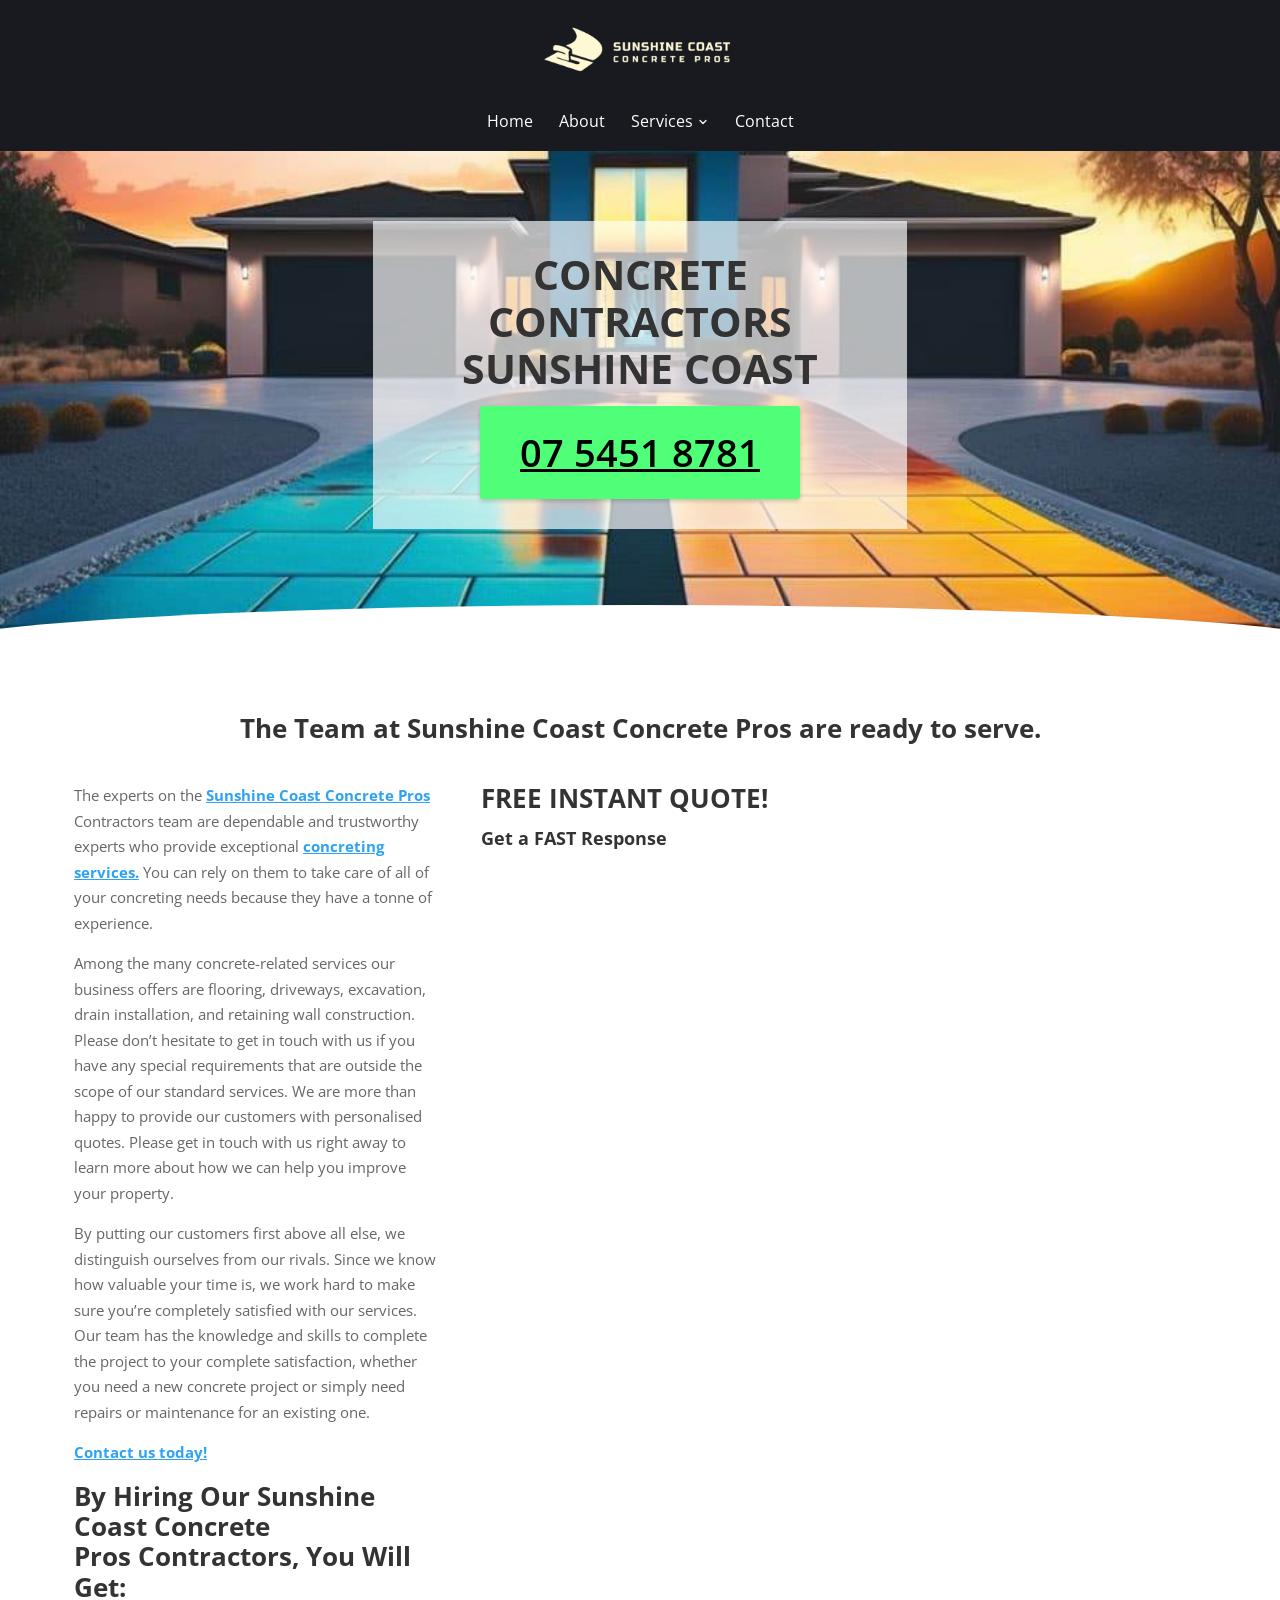
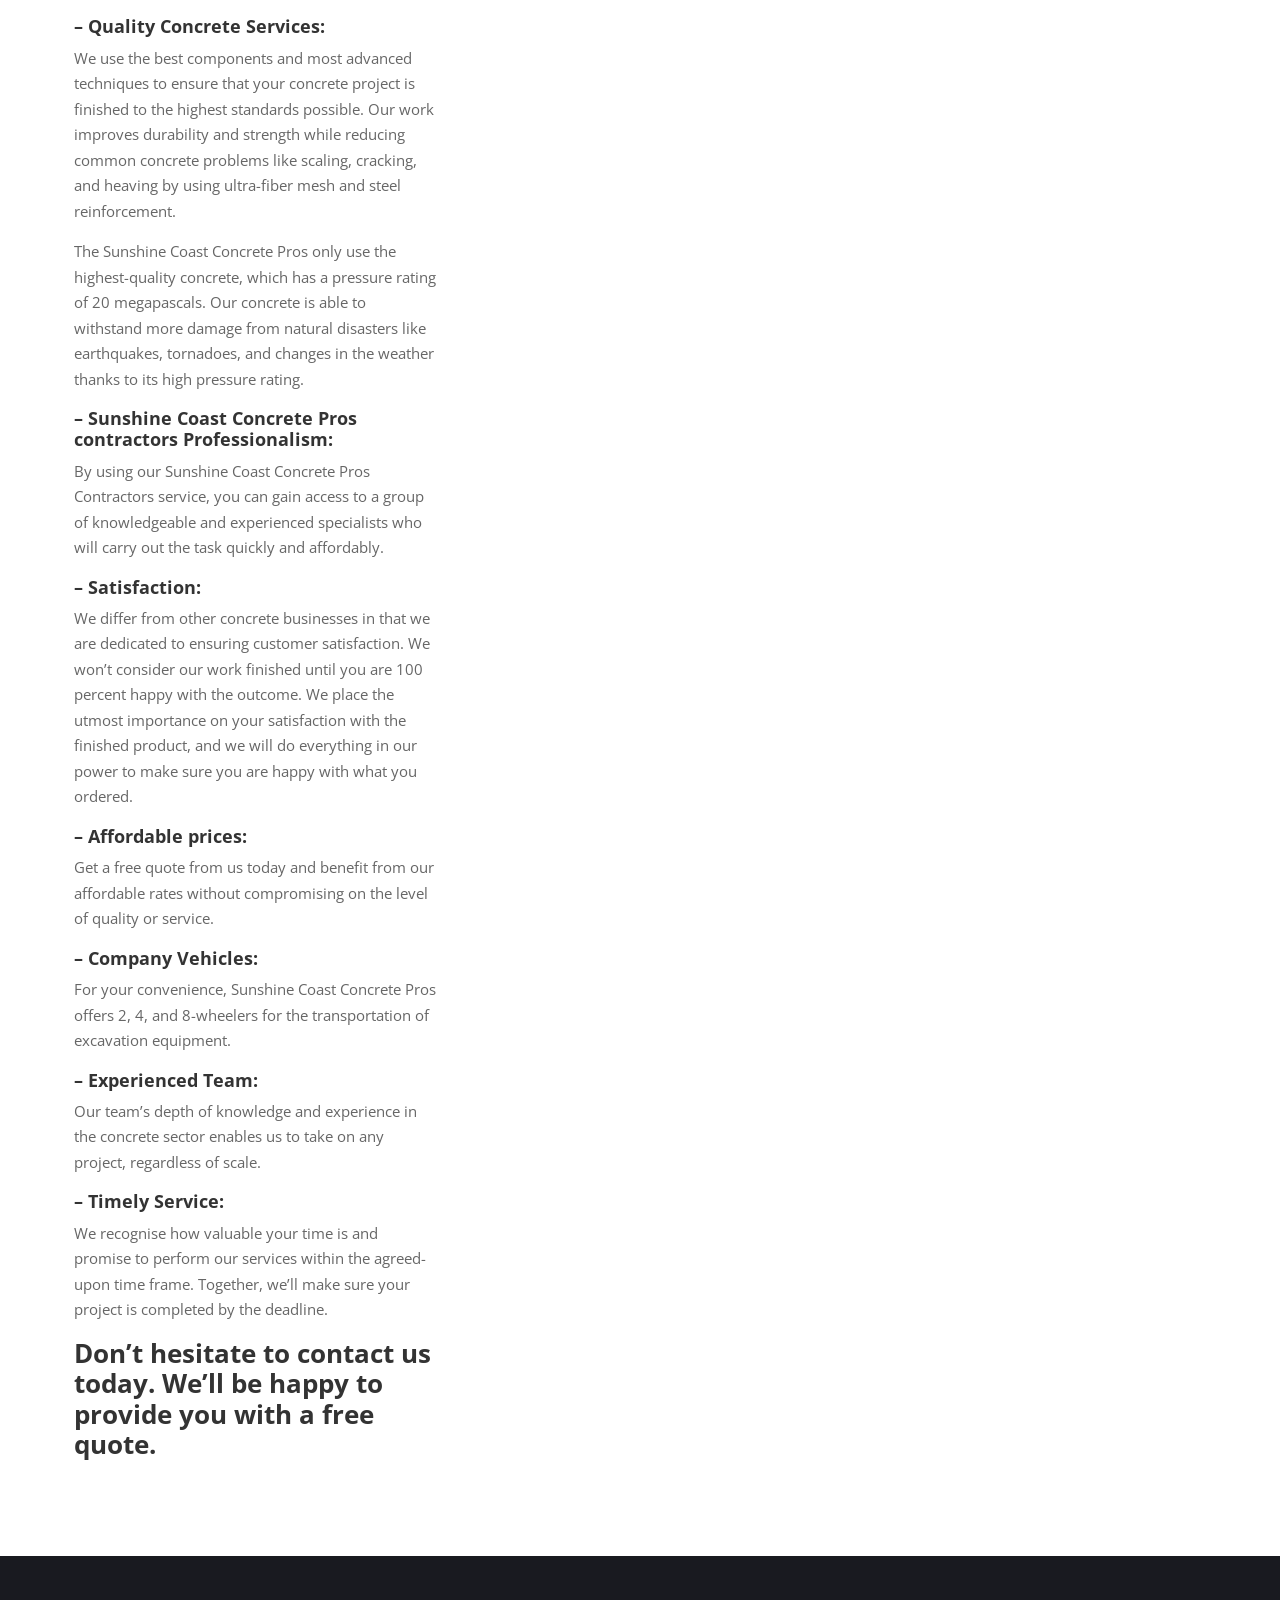
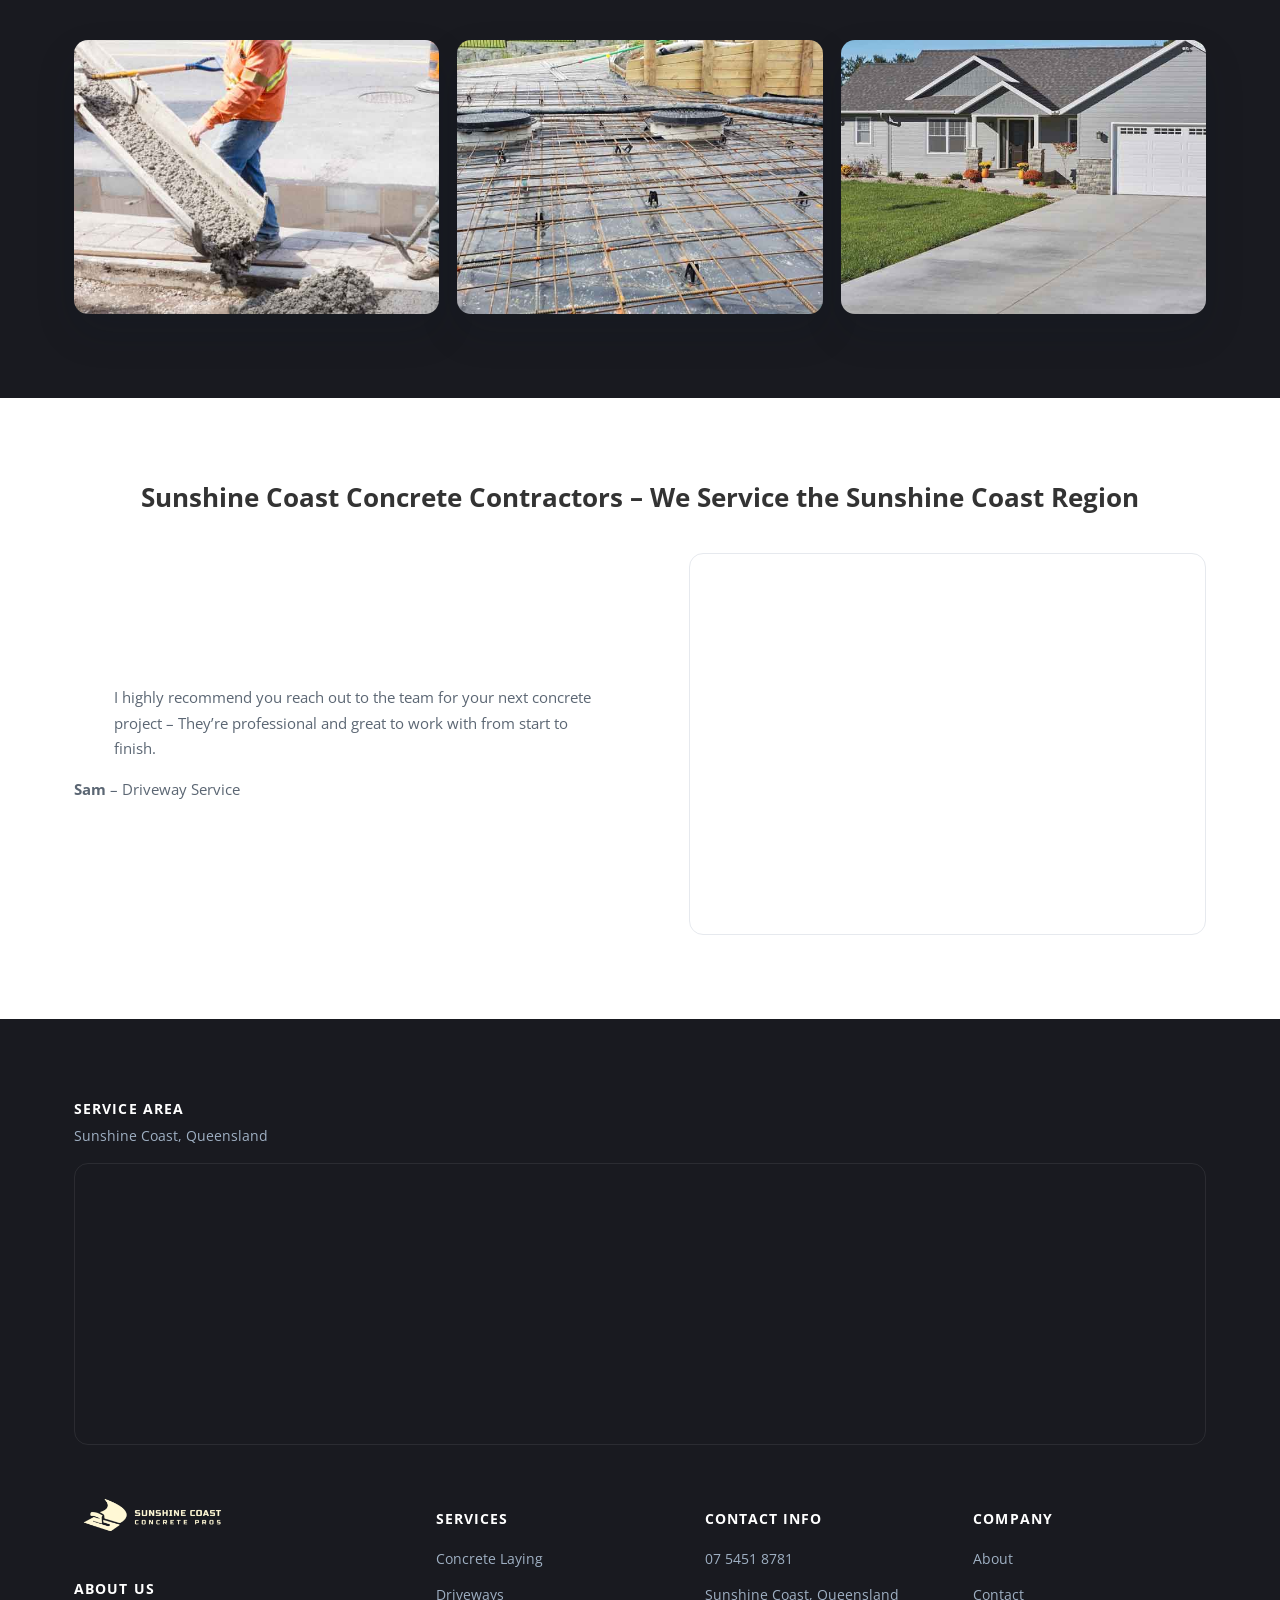
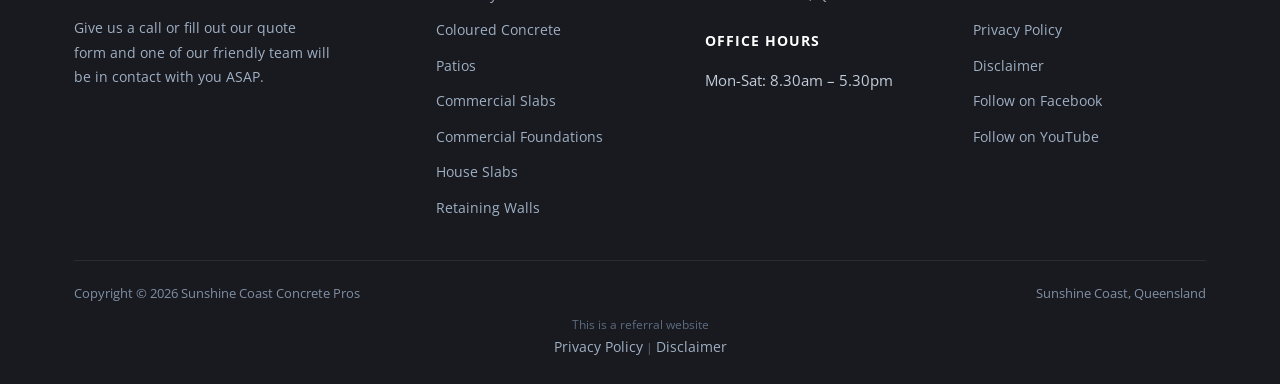
==== commit da62dfdf: "Add GHL inline form to all pages Co-Authored-By: Claude Sonnet 5.5 <noreply@anthropic.com>" ====
--- a/about/index.html
+++ b/about/index.html
@@ -83,7 +83,7 @@
 <p>We recognise how valuable your time is and promise to perform our services within the agreed-upon time frame. Together, we’ll make sure your project is completed by the deadline.</p>
 
 <h2>Don’t hesitate to contact us today. We’ll be happy to provide you with a free quote.</h2></div></div><div class="col"><div class="text"><h2>FREE INSTANT QUOTE!</h2>
-<h3>Get a FAST Response</h3></div><div class="form-card"><div class="form-placeholder"><!-- GHL FORM EMBED GOES HERE -->Form placeholder &ndash; GHL embed goes here</div></div></div></div></div></section>
+<h3>Get a FAST Response</h3></div><div class="form-card"><iframe src="https://api.leadconnectorhq.com/widget/form/OkfPRn7xfcWkNmXykciI" style="width:100%;height:100%;min-height:824px;border:none;border-radius:14px" id="inline-OkfPRn7xfcWkNmXykciI" data-layout="{'id':'INLINE'}" data-trigger-type="alwaysShow" data-trigger-value="" data-activation-type="alwaysActivated" data-activation-value="" data-deactivation-type="neverDeactivate" data-deactivation-value="" data-form-name="Concrete" data-height="824" data-layout-iframe-id="inline-OkfPRn7xfcWkNmXykciI" data-form-id="OkfPRn7xfcWkNmXykciI" data-cookie-consent="true" data-cookie-consent-provider="auto" title="Concrete" loading="lazy"></iframe></div></div></div></div></section>
 <section class="sec-dark"><div class="wrap"><div class="row gallery-grid"><div class="figure"><img src="/images/d1.jpg" alt="Sunshine Coast Concrete Pros Contractors Cement Services in AU" width="800" height="480" loading="lazy" decoding="async"></div><div class="figure"><img src="/images/d2.jpg" alt="Laying Concrete Foundations" width="800" height="480" loading="lazy" decoding="async"></div><div class="figure"><img src="/images/d3.jpg" alt="Turning an Old Driveway Into a New Driveway - Sunshine Coast Concrete Pros Contractors" width="800" height="480" loading="lazy" decoding="async"></div></div></div></section>
 <section class=""><div class="wrap"><div class="row"><div class="text">
 
